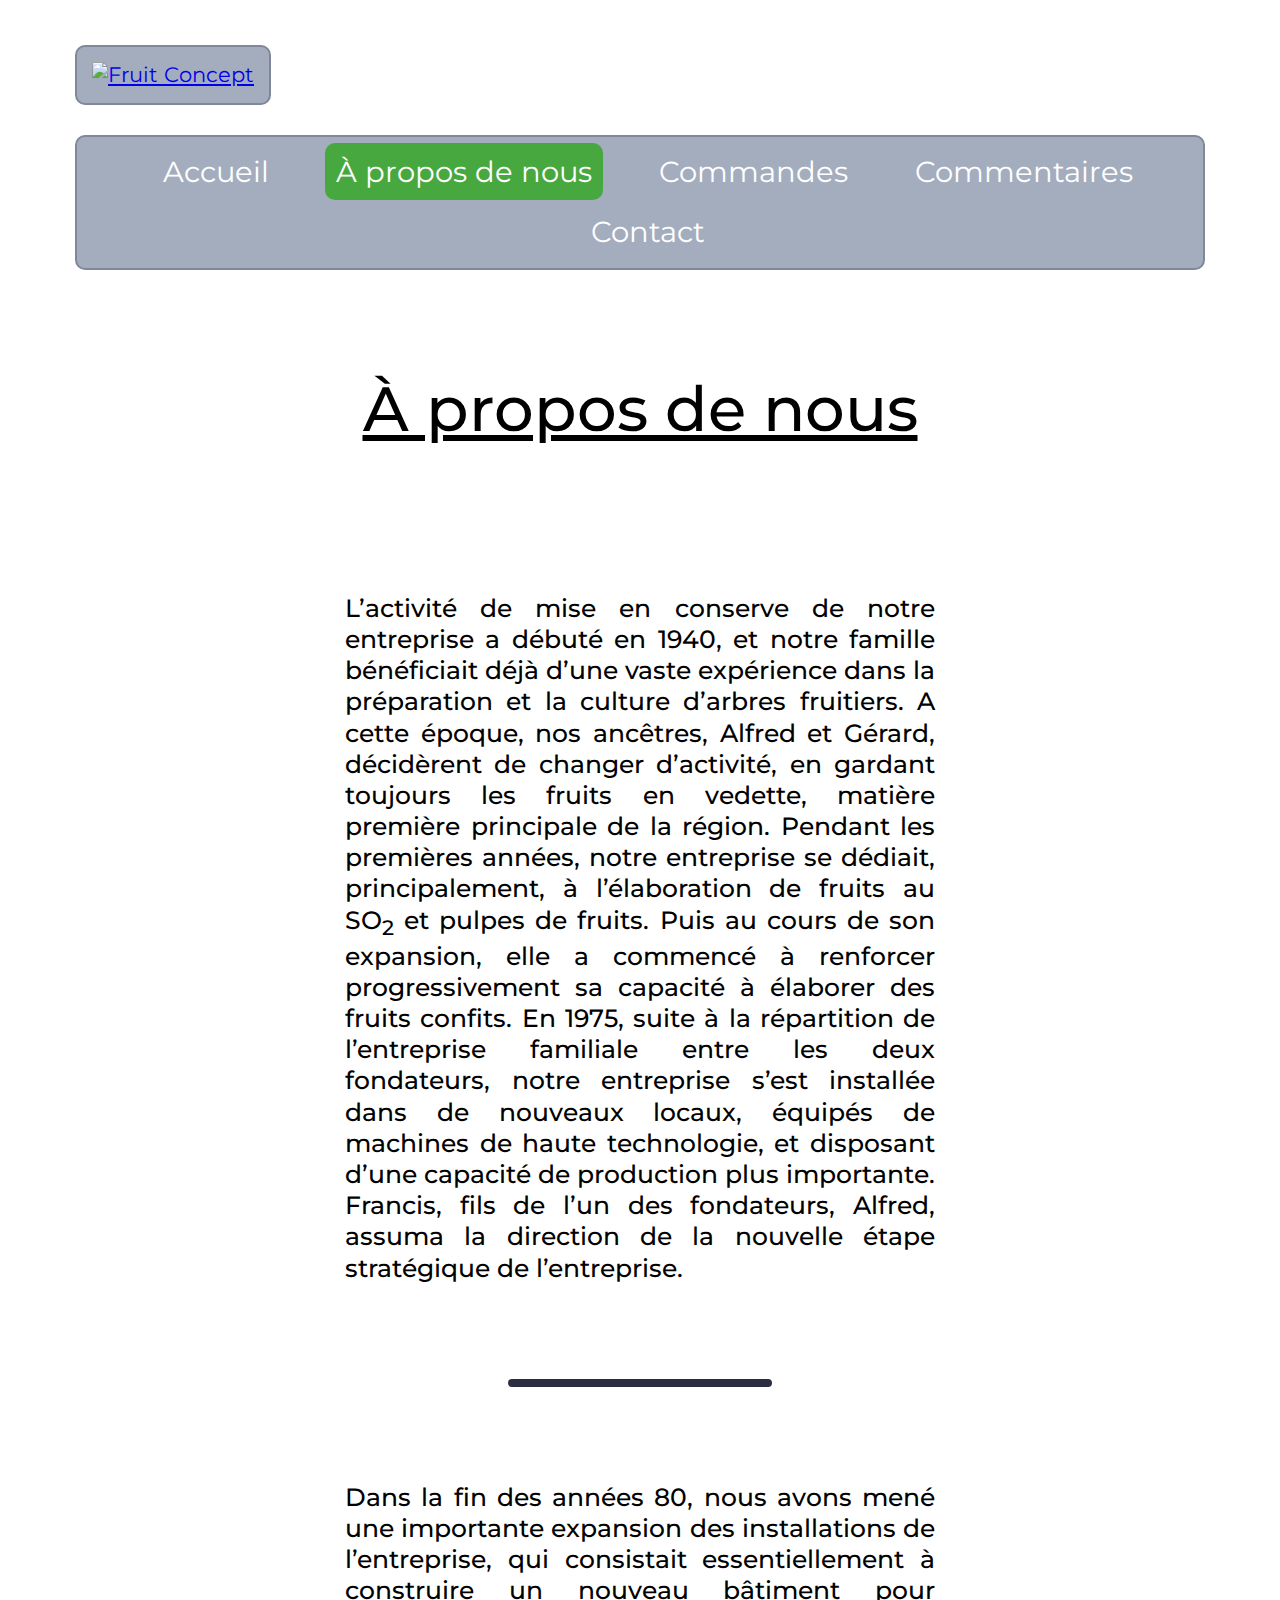
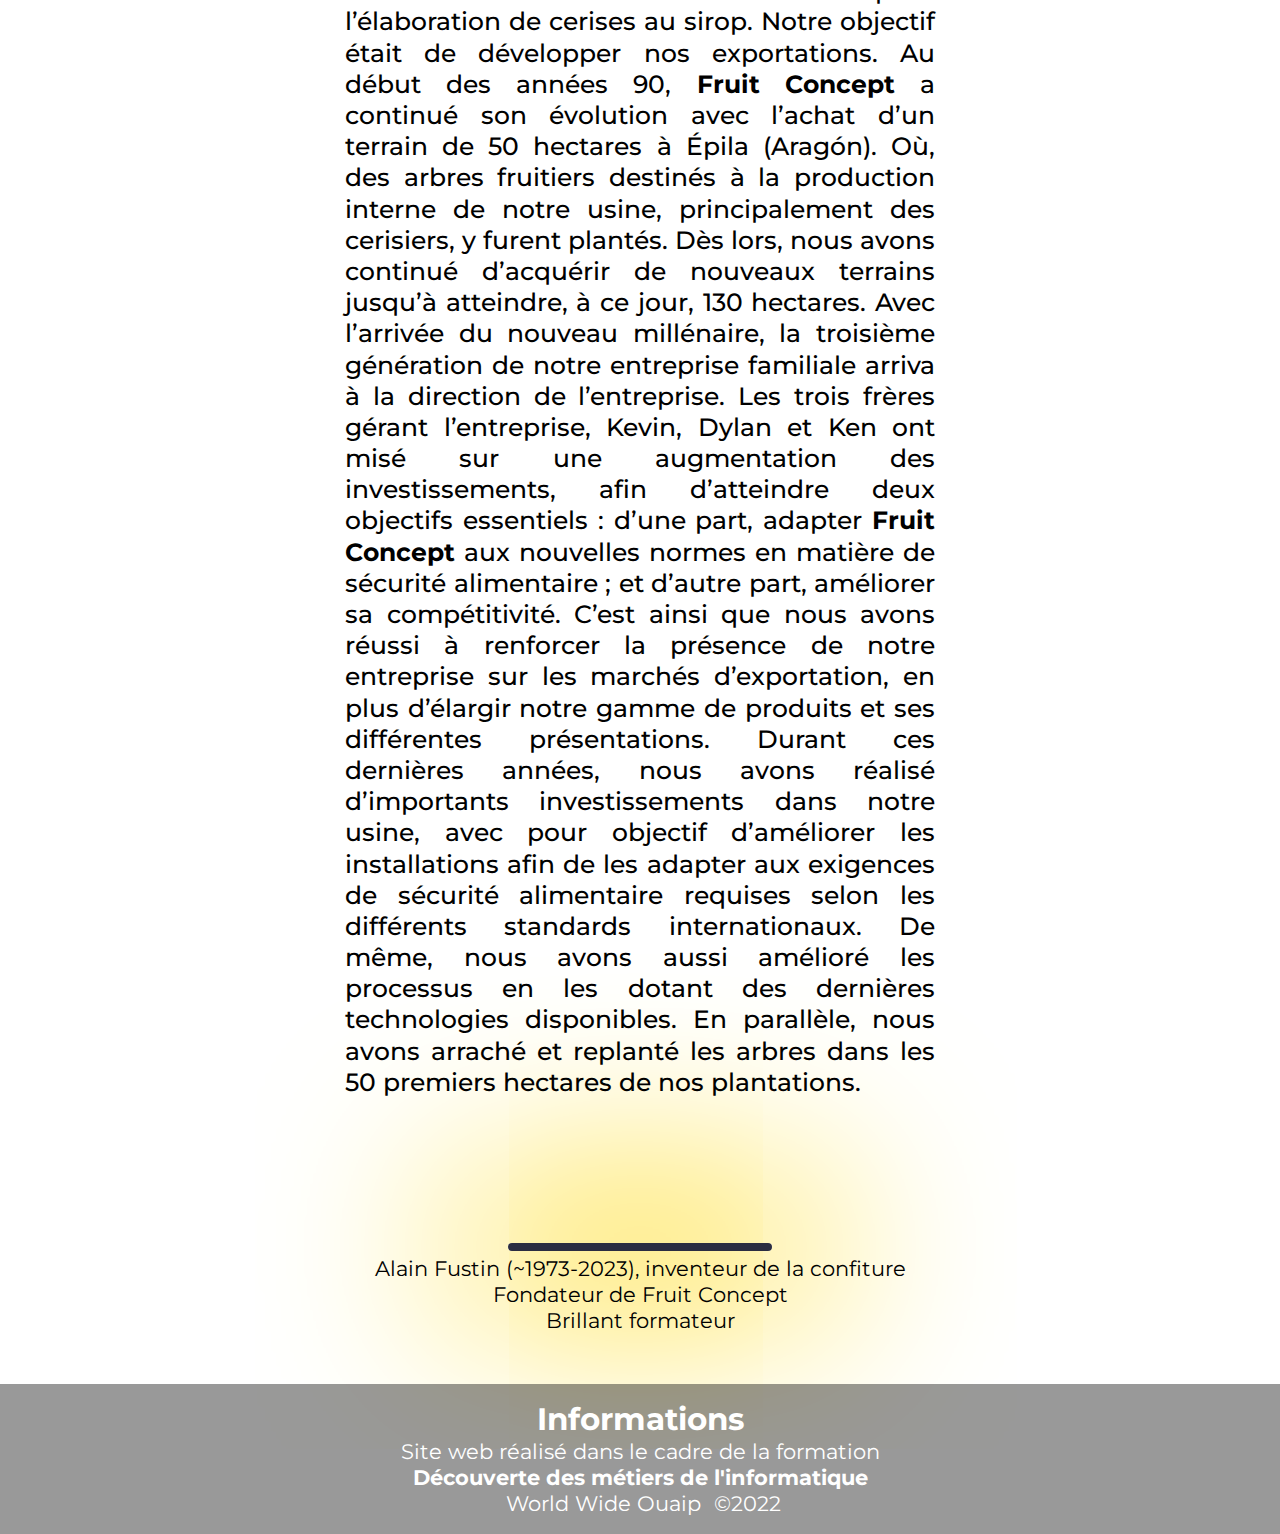
==== about.html @ a9fa46de "first commit" ====
<!DOCTYPE html>
<html lang="fr">
<head>
    <meta charset="UTF-8">
    <meta name="description" content="Bienvenue sur le site de Fruits Concept">
    <title>À propos de nous</title>
    <link rel="stylesheet" href="css/style.css">
    <link rel="preconnect" href="https://fonts.googleapis.com">
    <link rel="preconnect" href="https://fonts.gstatic.com" crossorigin>
    <link href="https://fonts.googleapis.com/css2?family=Montserrat:wght@200;300;700;800&display=swap" rel="stylesheet">
</head>
<body id="about">
    <header>
        <nav> 
            <a href="index.html" title="Retour à la page d'accueil">
                <img id="logo" src="images/Logo.png" alt="Fruit Concept">
            </a>
            <ul>
                <li>
                    <a href="index.html" title="Aller à la page">Accueil</a>
                </li>
                
                <li id="index">
                    <a href="about.html" title="Aller à la page">À propos de nous</a>
                </li>
                <li>
                    <a href="commandes.html" title="Aller à la page">Commandes</a>
                </li>
                <li>
                    <a href="comments.html" title="Aller à la page">Commentaires</a>
                </li>
                <li>
                    <a href="contact.html" title="Aller à la page">Contact</a>
                </li>
            </ul>
        </nav>
    </header>    

    <main>
        <h1>À propos de nous</h1>
        <p class="texte">L’activité de mise en conserve de notre entreprise a débuté en 1940, et notre famille bénéficiait déjà d’une vaste expérience dans la préparation et la culture d’arbres fruitiers. A cette époque, nos ancêtres, Alfred et Gérard, décidèrent de changer d’activité, en gardant toujours les fruits en vedette, matière première principale de la région.
            Pendant les premières années, notre entreprise se dédiait, principalement, à l’élaboration de fruits au SO<sub>2</sub> et pulpes de fruits. Puis au cours de son expansion, elle a commencé à renforcer progressivement sa capacité à élaborer des fruits confits.
            En 1975, suite à la répartition de l’entreprise familiale entre les deux fondateurs, notre entreprise s’est installée dans de nouveaux locaux, équipés de machines de haute technologie, et disposant d’une capacité de production plus importante. Francis, fils de l’un des fondateurs, Alfred, assuma la direction de la nouvelle étape stratégique de l’entreprise.</p>

            <img id="conserverie" src="images/Histoire_Conserverie02.jpg" alt="">

            <p class="texte">Dans la fin des années 80, nous avons mené une importante expansion des installations de l’entreprise, qui consistait essentiellement à construire un nouveau bâtiment pour l’élaboration de cerises au sirop. Notre objectif était de développer nos exportations.
            Au début des années 90, <strong>Fruit Concept</strong> a continué son évolution avec l’achat d’un terrain de 50 hectares à Épila (Aragón). Où, des arbres fruitiers destinés à la production interne de notre usine, principalement des cerisiers, y furent plantés. Dès lors, nous avons continué d’acquérir de nouveaux terrains jusqu’à atteindre, à ce jour, 130 hectares.
             
            Avec l’arrivée du nouveau millénaire, la troisième génération de notre entreprise familiale arriva à la direction de l’entreprise. Les trois frères gérant l’entreprise, Kevin, Dylan et Ken ont misé sur une augmentation des investissements, afin d’atteindre deux objectifs essentiels : d’une part, adapter <strong>Fruit Concept</strong> aux nouvelles normes en matière de sécurité alimentaire ; et d’autre part, améliorer sa compétitivité. C’est ainsi que nous avons réussi à renforcer la présence de notre entreprise sur les marchés d’exportation, en plus d’élargir notre gamme de produits et ses différentes présentations.
             
            Durant ces dernières années, nous avons réalisé d’importants investissements dans notre usine, avec pour objectif d’améliorer les installations afin de les adapter aux exigences de sécurité alimentaire requises selon les différents standards internationaux. De même, nous avons aussi amélioré les processus en les dotant des dernières technologies disponibles. En parallèle, nous avons arraché et replanté les arbres dans les 50 premiers hectares de nos plantations.
            </p>

            <figure>
                <img id="alain" src="images/Alain.jpg" alt="">
                <figcaption>Alain Fustin (~1973-2023), inventeur de la confiture<br>Fondateur de Fruit Concept<br>Brillant formateur
                </figcaption>
            </figure>

    </main>

    <footer>
        <div class="centrageVertical">
            <h2>Informations</h2>
            <p>Site web réalisé dans le cadre de la formation<br>
            <strong>Découverte des métiers de l'informatique</strong><br>
            <a href="https://youtu.be/dQw4w9WgXcQ">World Wide Ouaip</a>  &copy;2022
        </div>
    </footer>
    
</body>
---- css/style.css ----
*{
    margin: 0;
    padding: 0;
}

body{
    padding-top: 0px;
    color: black;
    font-family: 'Montserrat', sans-serif;
    font-size: 1.3em;
    line-height: 1.25;
    background-image: linear-gradient(to bottom right, rgba(255,255,255,.6),rgba(255,255,255,.9)), url("../images/Pommes03.jpg");
    background-repeat: no-repeat;
    background-size: cover;
    background-attachment: fixed;
    background-position: center;

    /* Pour mettre le footer dans le fond */
    padding-bottom: 200px;
    position: relative;
    min-height: 100vh;
}

#about{
    background-image: linear-gradient(to bottom right, rgba(255,255,255,.6),rgba(255,255,255,.9)), url("../images/Groseilles.jpg");
}

#commandes{
    background-image: linear-gradient(to bottom right, rgba(255,255,255,.6),rgba(255,255,255,.9)), url("../images/Fruits\ Rouges.jpg");
}

#comments{
    background-image: linear-gradient(to bottom right, rgba(255,255,255,.6),rgba(255,255,255,.9)), url("../images/Raisins.jpg");
}

#contact{
    background-image: linear-gradient(to bottom right, rgba(255,255,255,.6),rgba(255,255,255,.9)), url("../images/Prunes02.jpg");
}



main h1{
    text-align: center;
    text-decoration: underline;
    font-size: 3em;
    font-weight: 500;
    margin: 100px 350px;
}


main h2{
    font-size: 1.4em;
    margin-bottom: 24px;
    padding: 7px 0;
    border-bottom: 1px solid white;
}

main h3{
    margin-bottom: 40px;
    text-align: center;
}

/* Mise en place de la navigation */

header{
    /* border-bottom: 1px solid rgb(237,242,244); */
    margin: 45px 75px 45px 75px;
}

#logo{
    width: 10%;
    padding: 15px;
    text-align: left;
    background-color: rgba(141,153,174,.8);
    border: 2px solid rgba(43,45,66,.3);
    border-radius: 10px;

}

#logo:hover{
    background-color: rgba(141,153,174,1);
}

header ul{
    padding: 5px;
    margin-top: 30px;
    text-align: center;
    border: 2px solid rgba(43,45,66,.3);
    border-radius: 10px;
    background-color: rgba(141,153,174,.8);
}

header nav li{
    margin: 12px ;
    list-style: none;
    display: inline-block;

}

#index a{
    background-color: rgba(71,168,63,1);
}

header nav li a{
    margin-left: 15px;
    font-size: 1.4em;
    padding: 11px;
    color: white;
    text-decoration: none; 
    border-radius: 10px;
}

header nav li a:hover{
    background-color: rgba(71,168,63,1);
    transition: .5s;   

}

.texte{
    margin: 0px 300px;
    text-align: justify;
    font-size: 1.2em;
    font-weight: 500;
    /* background-color: rgba(43,45,66,.5); */
    padding: 45px;
    border-radius: 25px;
}

figcaption{
    margin-top: 5px;
    text-align: center;
}

main img{
    margin-top: 50px;
    margin-bottom: 50px;
    width: 20%;
    display: block;
    border: 4px solid rgb(43,45,66);
    border-radius: 10px;
    margin-left: auto;
    margin-right: auto;
    /* transition: .5s; */
}

figure img{
    border-radius: 50px;
    margin-top: 100px;
    margin-bottom: 0;
    box-shadow: inset 0 0 50px 50px goldenrod, 0 0 200px 50px gold;
}

footer{
    color: white;
    background-color: rgba(0,0,0,.4);
    text-align: center;
    height: 150px;
    position: absolute;
    bottom: 0;
    width: 100%;
    display: table;
            
}

footer a{
    font-size: 1em;
    padding: 7px;
    color: white;
    text-decoration: none;
    /* text-transform: uppercase; */
    border-bottom: 1px solid rgba(255,255,255,0);
    border-radius: 50px;
    
}

.centrageVertical{
    display: table-cell;
    vertical-align: middle;
    
}

/* MISE EN PLACE DE LA PAGE COMMENTS.HTML */

.pageCommentaires{
    background-color: rgba(45,45,66,.7);
    border: none;
    color: rgb(237,242,244);
    font-family: 'Montserrat', sans-serif;
    width: 30%;
    margin: 0 auto;
    padding: 60px 60px;
    border-radius: 20px;
}

.pageCommentaires input:focus{
    outline: none;
}

.pageCommentaires input{
    background-color: rgb(237,242,244);
    border: none;
    display: block;
    margin: 10px 0 30px 0;
    width: 100%;
    font-family: 'Montserrat', sans-serif;
    font-size: 1.3em;

}

.pageCommentaires textarea:focus{
    outline: none;
}

.pageCommentaires textarea{
    border: none;
    background-color: rgb(237,242,244);
    margin: 10px 0 30px 0;
    width: 100%;
    font-family: 'Montserrat', sans-serif;
    font-size: 1.3em;
    height: 200px;
    resize: none;

}

.pageCommentaires button{
    width: 25%;
    height: 45px;
    font-family: 'Montserrat', sans-serif;
    font-weight: 600;
    border-radius: 0px;
    border: none;
    border: 1px solid black;
    margin-right: 5px;
}

.pageCommentaires button:hover{
    background-color: rgb(71,168,63);
    /* color: white; */
} 

#reset:hover{
    background-color: rgb(215,20,51)
}

#phrase{
    text-align: justify;
    color: white;
    border-radius: 50px;
    margin: 50px 300px;
    padding: 20px;
}

#reponse{
    width: fit-content;
    margin: auto;
    border-radius: 10px;
}

/* MISE EN PAGE DE CONTACT.HTML */

.pageContact{
    background-color: rgba(45,45,66,.7);
    border: none;
    color: rgb(237,242,244);
    font-family: 'Montserrat', sans-serif;
    width: 30%;
    margin: 75px auto;
    padding: 60px 60px;
    border-radius: 20px;
}

.pageContact label, #pageContact input{
    display: block;
    font-size: 1em;
    /* font-weight: bolder; */
}

.pageContact input{
    border: none;
    display: block;
    margin: 10px 0 30px 0;
    width: 100%;
    font-family: 'Montserrat', sans-serif;
    font-size: 1.3em;
}

.pageContact input:focus{
    outline: none;
}

.pageContact textarea{
    outline: none;
    border: none;
    margin: 10px 0 30px 0;
    width: 100%;
    font-family: 'Montserrat', sans-serif;
    font-size: 1.3em;
    height: 200px;
    resize: none;

}

.pageContact button{
    width: 25%;
    height: 45px;
    font-family: 'Montserrat', sans-serif;
    font-weight: 600;
    border-radius: 0px;
    border: none;
    border: 1px solid black;
    margin-right: 5px;
}

.pageContact button:hover{
    background-color: rgb(71,168,63);
    /* color: white;
    font-size: larger; */
} 

/* mise en page de la réponse affichée après avoir cliqué sur le bouton "envoyer" */
#reponseContact{
    padding-top: 25px;
    letter-spacing: 1px;
    font-weight: bold;
   

}


/* MISE EN PLACE DE LA PAGE COMMANDES.HTML */

/*#tableau{
    display: flex;
    flex-direction: row;
    flex-wrap: wrap;
    justify-content: space-between;
    list-style: none;
    gap: 30px 30px;
    align-self: auto;
    margin: 100px;

}

.produit{
    width: 30%;
    background-color: rgba(45,45,66,.5);
    margin: auto;
    text-align: center;
    padding: 10px;
    border-radius: 20px;

}

.produit img{

    margin: auto;
    border: 1px solid white;
    width: auto;
    height: 200px;
}

.produit p{
    color: white;
    margin: 15px;
    font-weight: 300;
    background-color: rgba(71,168,63,.9);
    border-radius: 15px;
}

.produit label{
    color: white;
}

#commande{
    font-weight: 600;
    display: block;
    padding: 15px;
    font-family: 'Montserrat', sans-serif;
    border-radius: 0px;
    border: none;
    border: 1px solid black;
    margin: auto;
}

#commande:hover{
    background-color: rgb(71,168,63);
}*/

/* MISE EN PLACE DE LA PAGE COMMANDES.HTML */

/* #tableau{
    display: flex;
    flex-direction: row;
    flex-wrap: wrap;
    justify-content: space-between;
    list-style: none;
    gap: 30px 30px;
    align-self: auto;
    margin: 100px;

}

.produit{
    width: 30%;
    background-color: rgba(45,45,66,.5);
    margin: auto;
    text-align: center;
    padding: 10px;
    border-radius: 20px;

}

.produit img{
    
    margin: auto;
    border: 1px solid white;
    width: auto;
    height: 200px;
}

.produit p{
    color: white;
    margin: 15px;
    font-weight: bold;
    background-color: rgba(71,168,63,.9);
    border-radius: 15px;
}

.produit label{
    color: white;
}

#commande{
    display: block;
    padding: 15px;
    font-family: 'Montserrat', sans-serif;
    font-weight: bolder;
    border-radius: 0px;
    border: none;
    border: 1px solid black;
    margin: auto;
}

#commande:hover{
    background-color: rgb(71,168,63);
}  */



/* MISE EN PLACE DE LA PAGE COMMANDES.HTML */

#pageCommandes{
    display: flex;
    margin: auto;
    width: 90%;
    flex-direction: row;
    flex-wrap: wrap;
    /* flex-direction: column; */
    justify-content: space-between;
    gap: 30px 30px;

    
}

.article{
    color: white;
    margin: auto;
    padding: 15px; 
    padding-bottom: 15px;
    margin-bottom: 15px;
    text-align: center;
    width: 30%;
    height: 30%;
    background-color: rgba(43,45,66,.8);
    border-radius: 10px;
    /* color: rgb(43,45,66); */
    font-weight: bolder;
    list-style-type: none;
}

.article:hover{
    background-color: rgba(71,168,63,.8);
}

.article p{
    margin: auto;
    padding-bottom: 15px;
    text-align: center;
}

.article img{
    width: auto;
    height: 200px;
}

/* main img:hover{
    width: 70%;
    transition: none;
} */

.article input{
    width: 20%;
    height: 30px;
    font-family: 'Montserrat', sans-serif;
    font-weight: bolder;
    text-align: center;
    color: rgb(43,45,66);
    font-size: 1em;
    border: none;
    border-bottom: 1px solid rgb(43,45,66);
    
}

/* .article input:hover{
    background-color: rgba(71,168,63,.8);
} */

.article input:focus{
    outline: none;
}

#bouton_commander{
    margin: auto;
    display: flex;
    justify-content: center;
    align-items: center;
    padding: 15px;
    background-color: rgba(141,153,174,.8);
    font-family: 'Montserrat', sans-serif;
    text-align: center;
    color: rgb(43,45,66);
    font-weight: 600;
    border: 1px solid black;
}

#bouton_commander:hover{
    background-color: rgb(71,168,63);
}


/* mise en page de la réponse affichée après avoir cliqué sur le bouton "commander" */
#reponseCommandes{
    margin: 20px;
    margin-bottom: 0px;
    padding: 75px;
    font-family: 'Montserrat', sans-serif;
    font-weight: bolder;
    color: rgb(43,45,66);
    font-size: 1.3em;
}
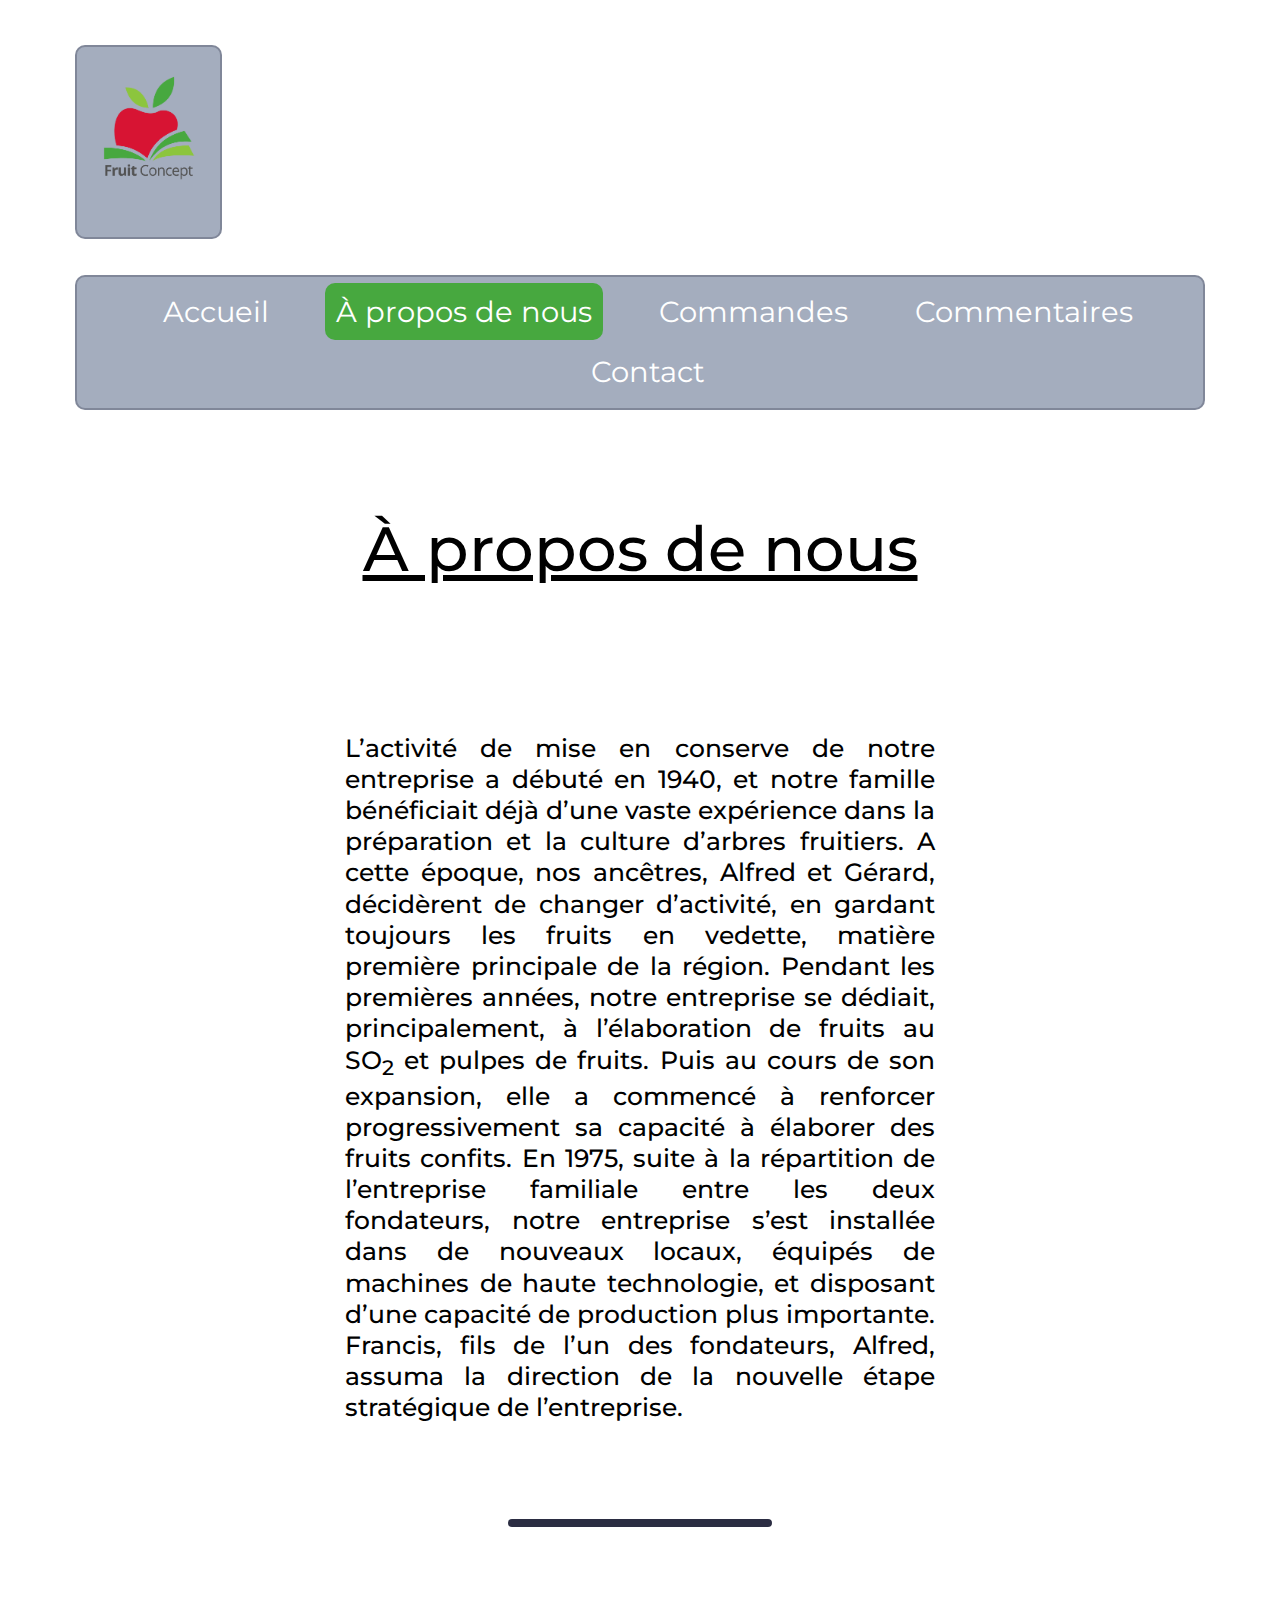
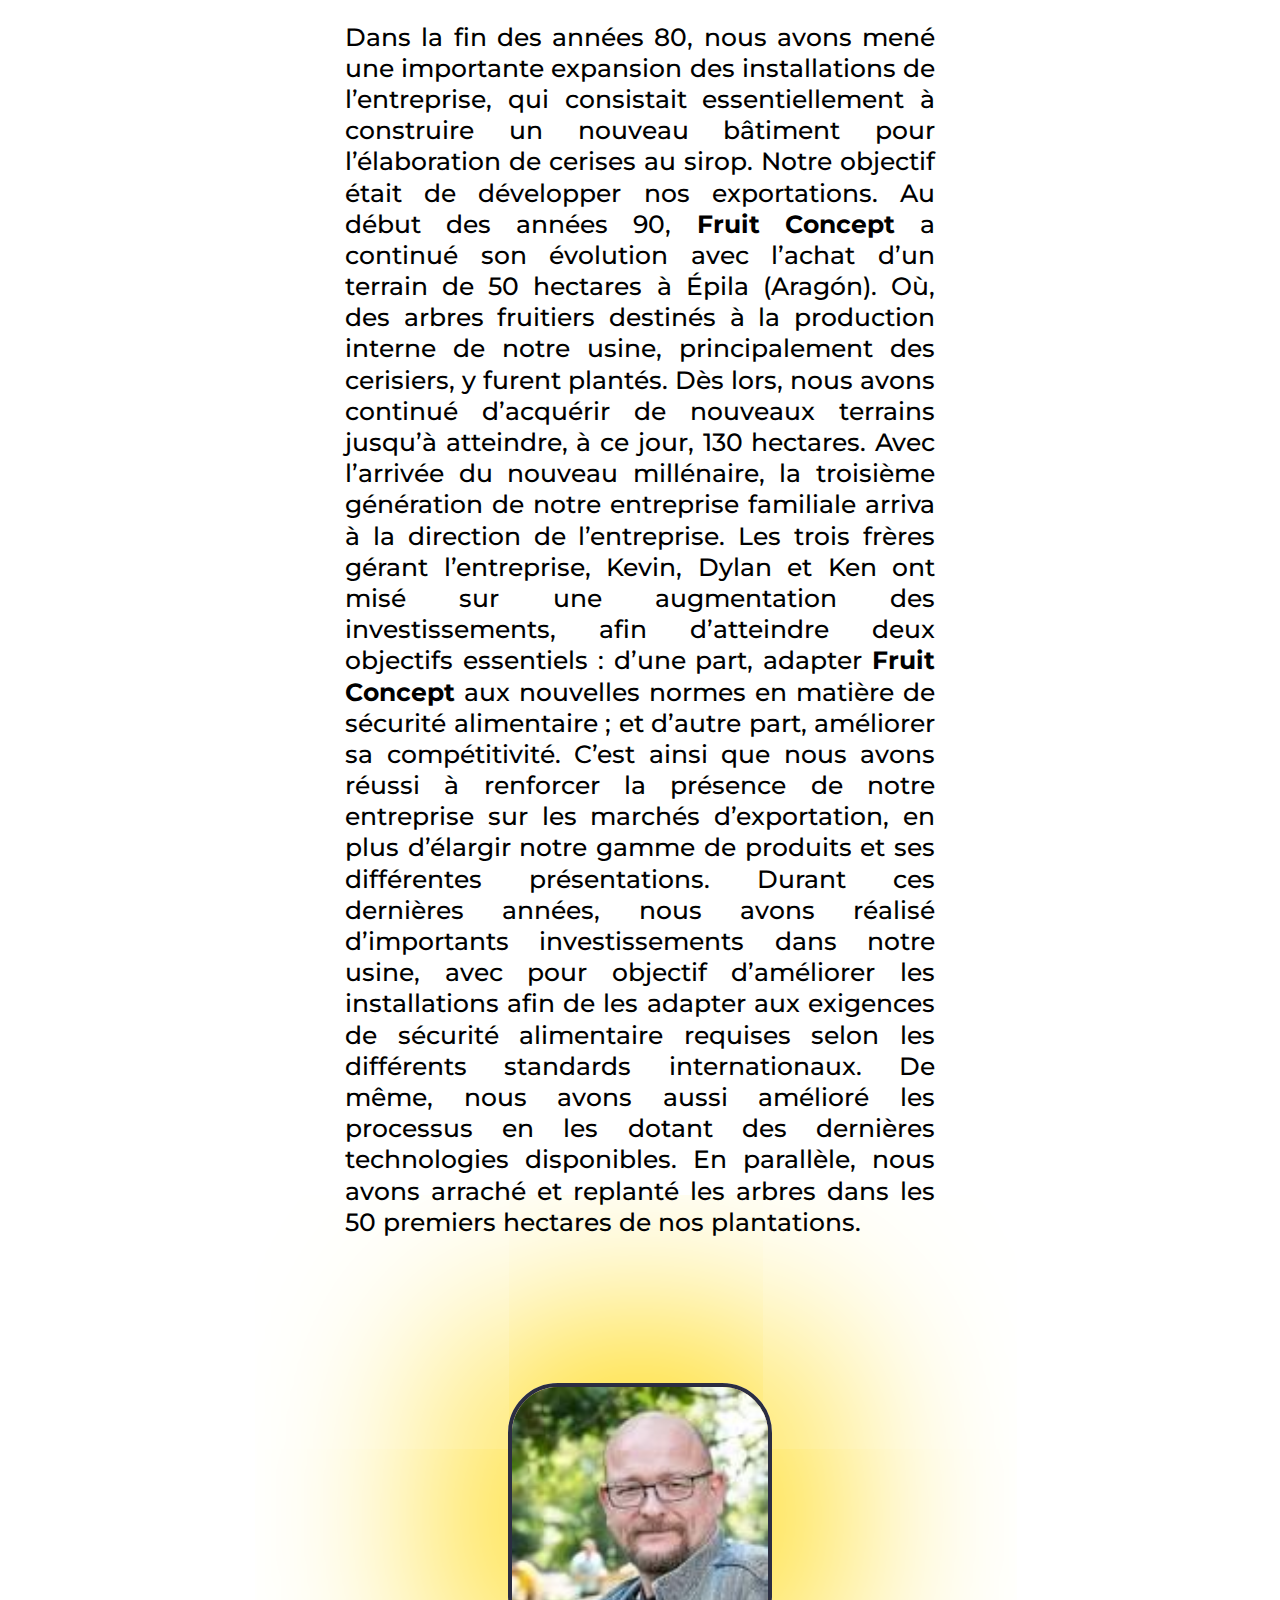
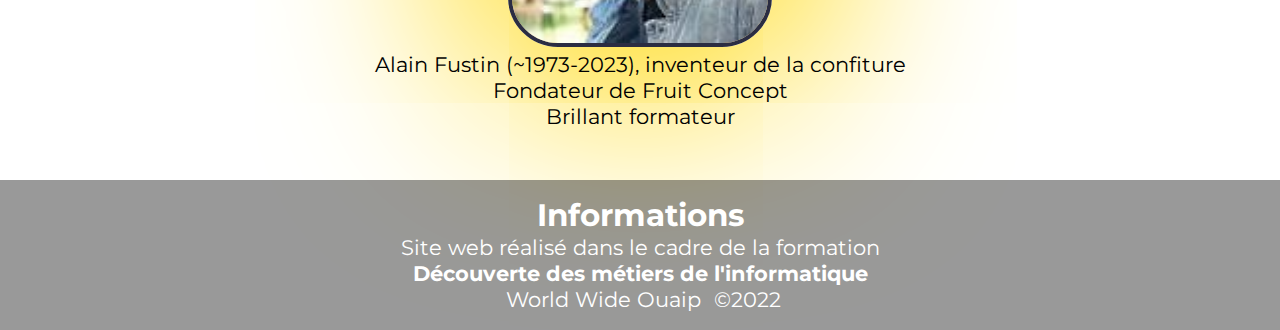
==== commit f81a8dbc: "fix url + readme" ====
--- a/about.html
+++ b/about.html
@@ -13,7 +13,7 @@
     <header>
         <nav> 
             <a href="index.html" title="Retour à la page d'accueil">
-                <img id="logo" src="images/Logo.png" alt="Fruit Concept">
+                <img id="logo" src="Images/Logo.png" alt="Fruit Concept">
             </a>
             <ul>
                 <li>
@@ -53,7 +53,7 @@
             </p>
 
             <figure>
-                <img id="alain" src="images/Alain.jpg" alt="">
+                <img id="alain" src="Images/Alain.jpg" alt="">
                 <figcaption>Alain Fustin (~1973-2023), inventeur de la confiture<br>Fondateur de Fruit Concept<br>Brillant formateur
                 </figcaption>
             </figure>
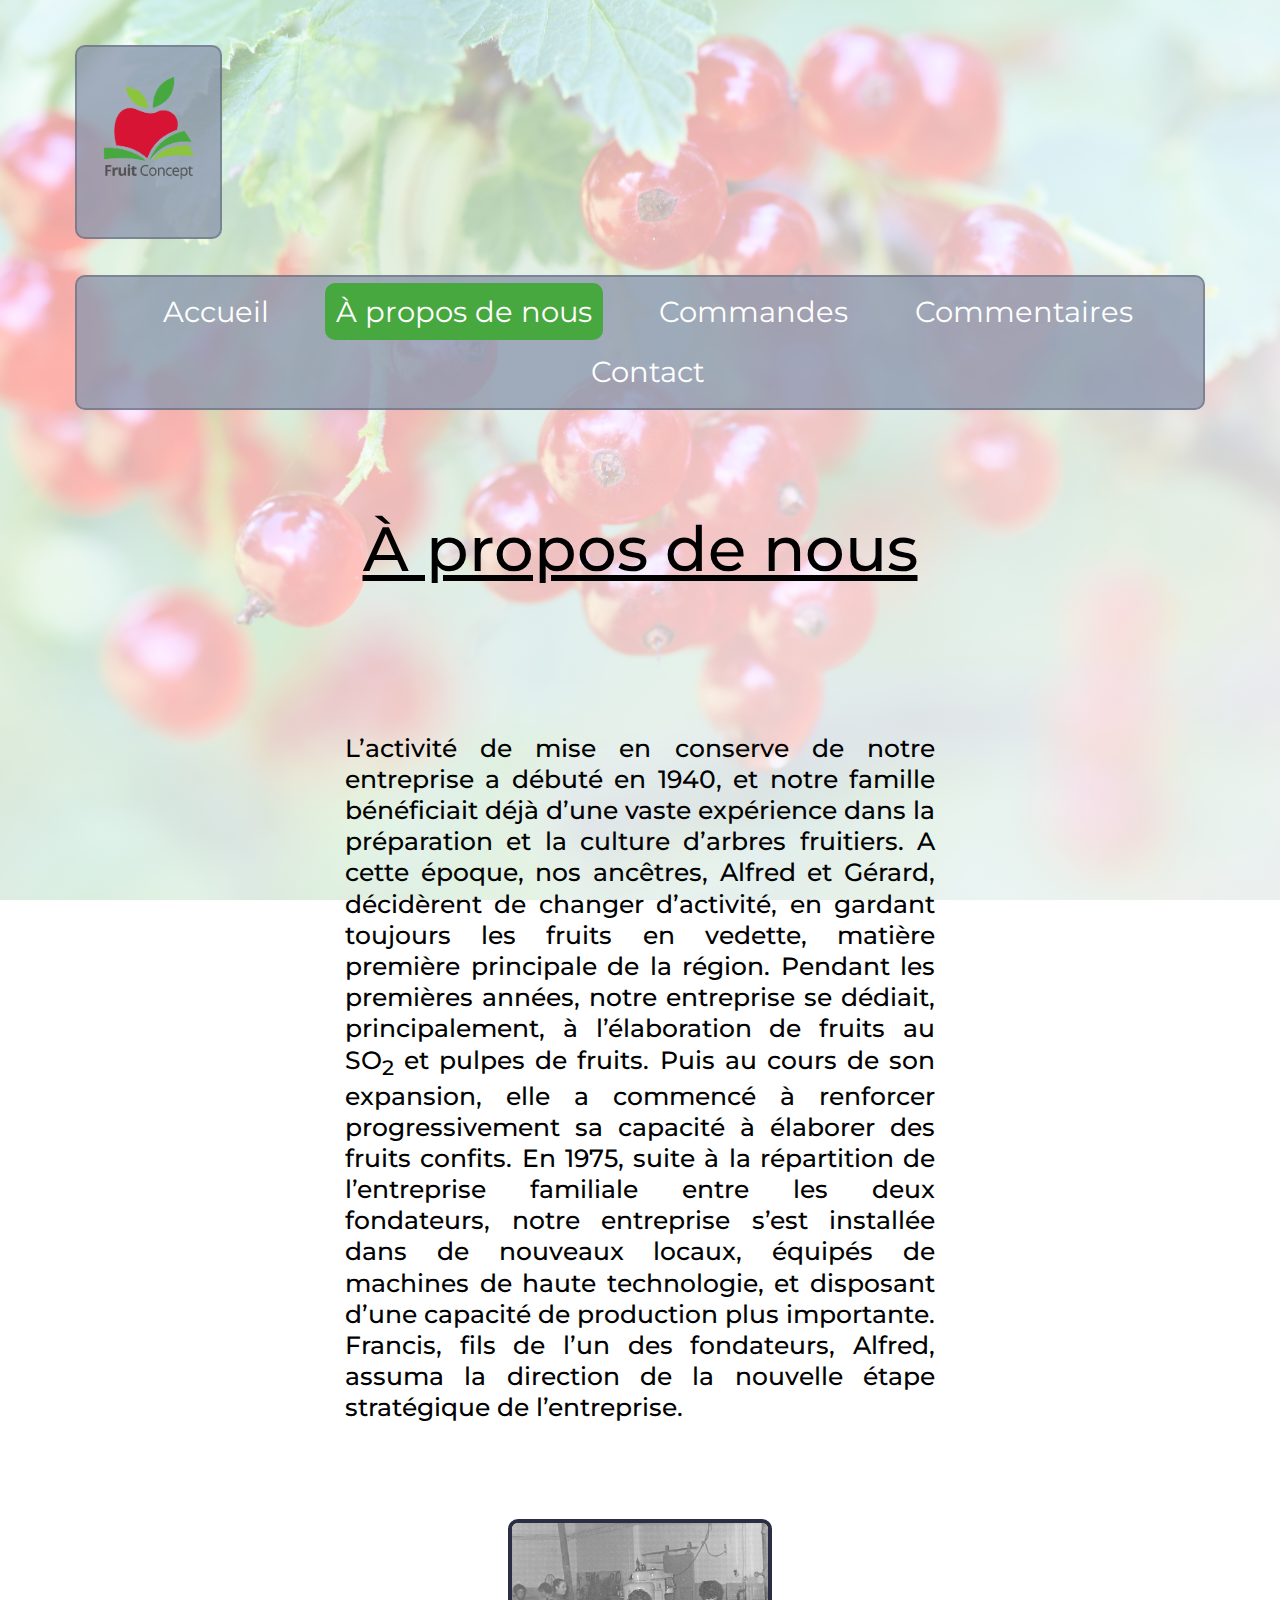
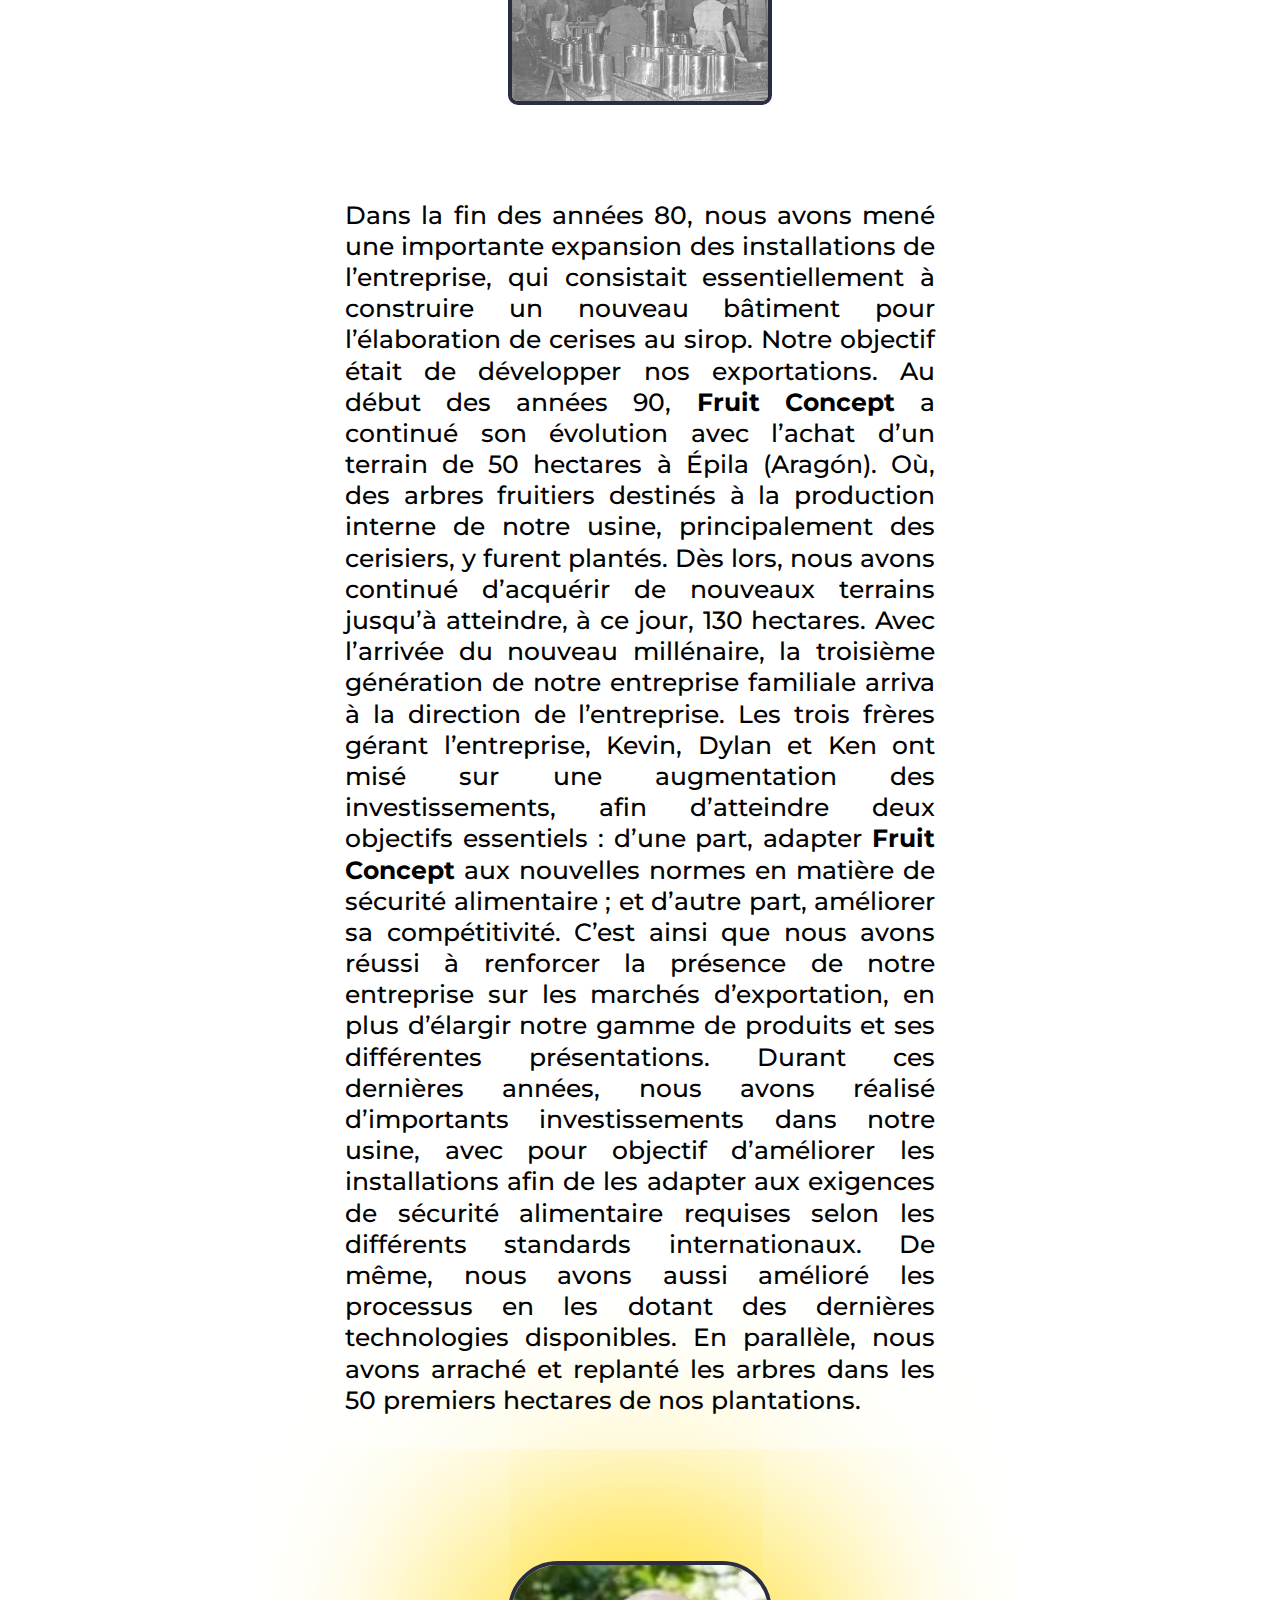
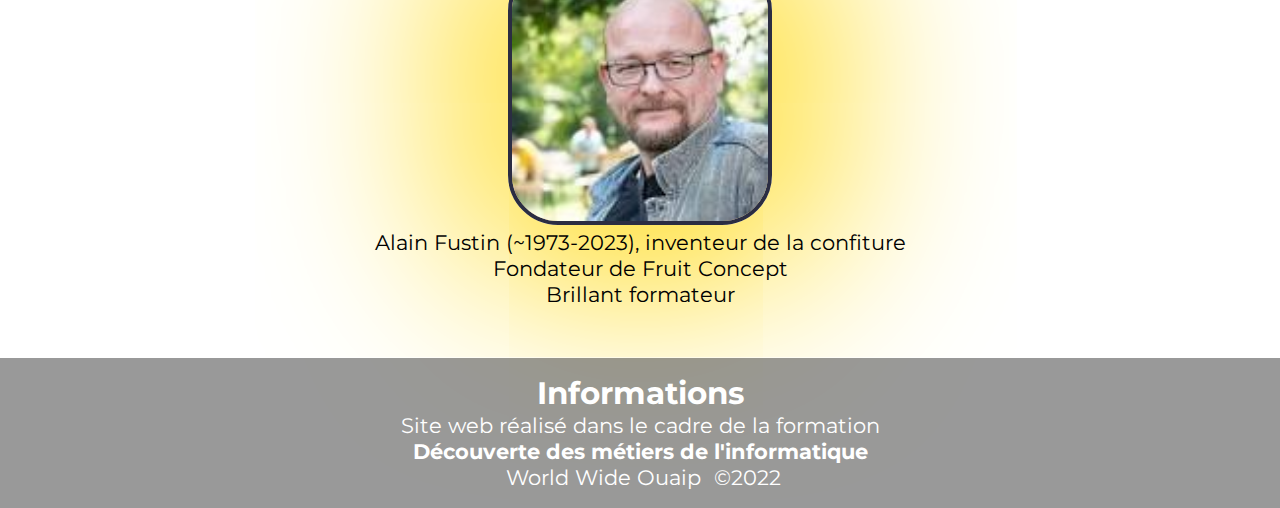
==== commit d4b2515f: "fix url - css background" ====
--- a/about.html
+++ b/about.html
@@ -42,7 +42,7 @@
             Pendant les premières années, notre entreprise se dédiait, principalement, à l’élaboration de fruits au SO<sub>2</sub> et pulpes de fruits. Puis au cours de son expansion, elle a commencé à renforcer progressivement sa capacité à élaborer des fruits confits.
             En 1975, suite à la répartition de l’entreprise familiale entre les deux fondateurs, notre entreprise s’est installée dans de nouveaux locaux, équipés de machines de haute technologie, et disposant d’une capacité de production plus importante. Francis, fils de l’un des fondateurs, Alfred, assuma la direction de la nouvelle étape stratégique de l’entreprise.</p>
 
-            <img id="conserverie" src="images/Histoire_Conserverie02.jpg" alt="">
+            <img id="conserverie" src="Images/Histoire_Conserverie02.jpg" alt="">
 
             <p class="texte">Dans la fin des années 80, nous avons mené une importante expansion des installations de l’entreprise, qui consistait essentiellement à construire un nouveau bâtiment pour l’élaboration de cerises au sirop. Notre objectif était de développer nos exportations.
             Au début des années 90, <strong>Fruit Concept</strong> a continué son évolution avec l’achat d’un terrain de 50 hectares à Épila (Aragón). Où, des arbres fruitiers destinés à la production interne de notre usine, principalement des cerisiers, y furent plantés. Dès lors, nous avons continué d’acquérir de nouveaux terrains jusqu’à atteindre, à ce jour, 130 hectares.
@@ -53,7 +53,7 @@
             </p>
 
             <figure>
-                <img id="alain" src="Images/Alain.jpg" alt="">
+                <img id="alain" src="Images/Alain.jpg" alt="Photo d'Alain">
                 <figcaption>Alain Fustin (~1973-2023), inventeur de la confiture<br>Fondateur de Fruit Concept<br>Brillant formateur
                 </figcaption>
             </figure>
--- a/css/style.css
+++ b/css/style.css
@@ -22,19 +22,19 @@
 }
 
 #about{
-    background-image: linear-gradient(to bottom right, rgba(255,255,255,.6),rgba(255,255,255,.9)), url("../images/Groseilles.jpg");
+    background-image: linear-gradient(to bottom right, rgba(255,255,255,.6),rgba(255,255,255,.9)), url("../Images/Groseilles.jpg");
 }
 
 #commandes{
-    background-image: linear-gradient(to bottom right, rgba(255,255,255,.6),rgba(255,255,255,.9)), url("../images/Fruits\ Rouges.jpg");
+    background-image: linear-gradient(to bottom right, rgba(255,255,255,.6),rgba(255,255,255,.9)), url("../Images/Fruits\ Rouges.jpg");
 }
 
 #comments{
-    background-image: linear-gradient(to bottom right, rgba(255,255,255,.6),rgba(255,255,255,.9)), url("../images/Raisins.jpg");
+    background-image: linear-gradient(to bottom right, rgba(255,255,255,.6),rgba(255,255,255,.9)), url("../Images/Raisins.jpg");
 }
 
 #contact{
-    background-image: linear-gradient(to bottom right, rgba(255,255,255,.6),rgba(255,255,255,.9)), url("../images/Prunes02.jpg");
+    background-image: linear-gradient(to bottom right, rgba(255,255,255,.6),rgba(255,255,255,.9)), url("../Images/Prunes02.jpg");
 }
 
 
